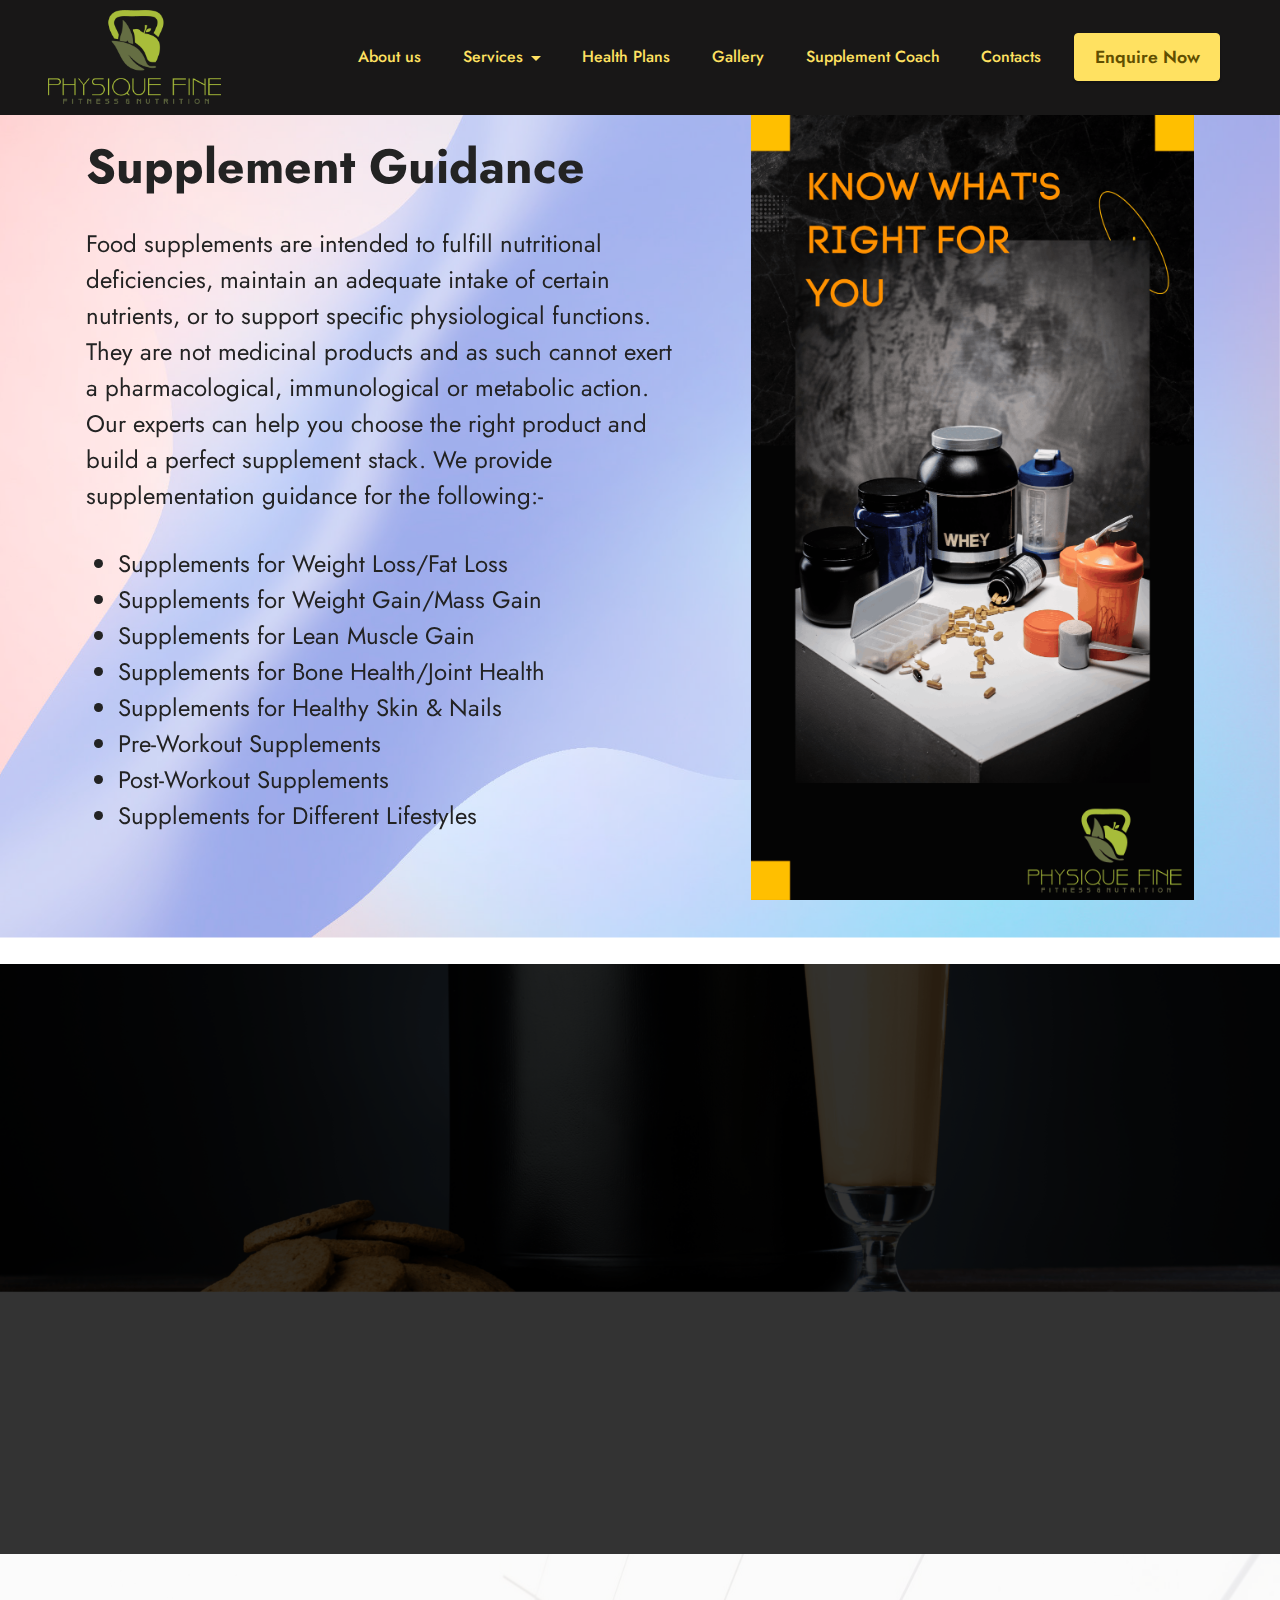
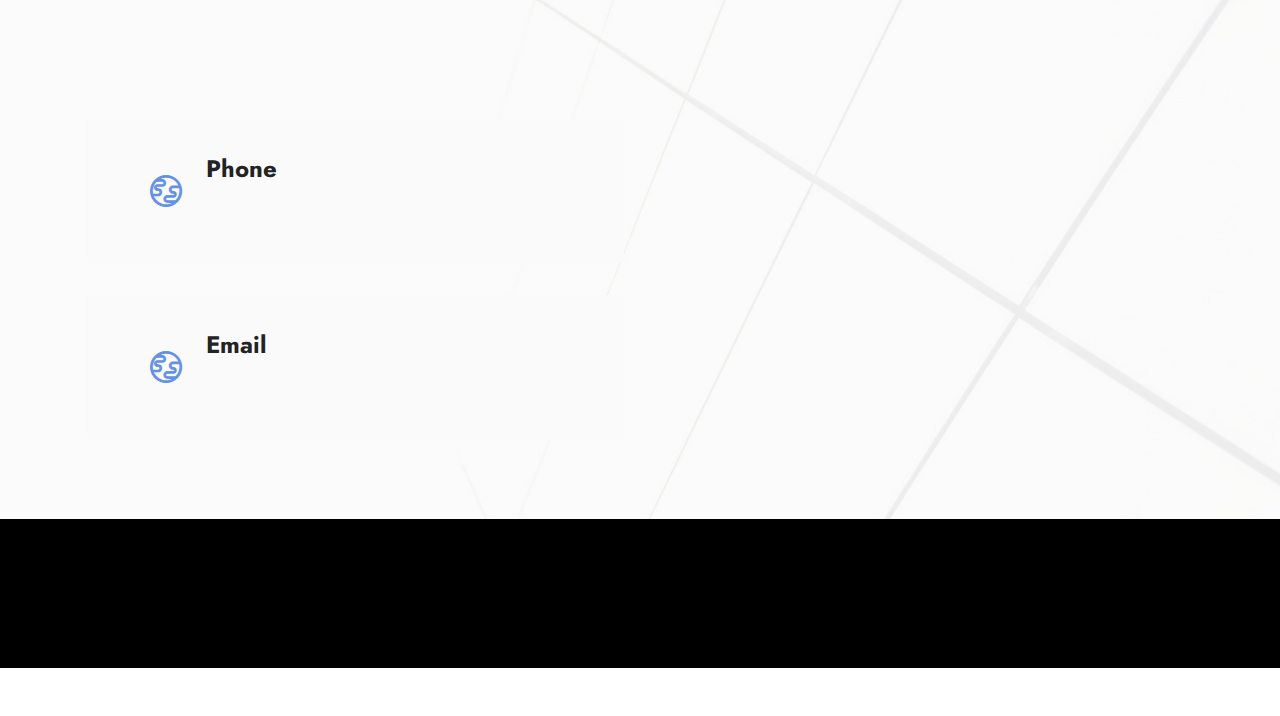
==== Supplement Guidance.html @ 7cc7b4c0 "Add files via upload" ====
<!DOCTYPE html>
<html  >
<head>
  <!-- Site made with Mobirise Website Builder v5.5.5, https://mobirise.com -->
  <meta charset="UTF-8">
  <meta http-equiv="X-UA-Compatible" content="IE=edge">
  <meta name="generator" content="Mobirise v5.5.5, mobirise.com">
  <meta name="viewport" content="width=device-width, initial-scale=1, minimum-scale=1">
  <link rel="shortcut icon" href="assets/images/physique-fine-logo-256x140.png" type="image/x-icon">
  <meta name="description" content="Welcome to Physiquefine. Your personal health, nutrition, and fitness expert.">
  
  
  <title>Supplement Guidance</title>
  <link rel="stylesheet" href="assets/web/assets/mobirise-icons2/mobirise2.css">
  <link rel="stylesheet" href="assets/bootstrap/css/bootstrap.min.css">
  <link rel="stylesheet" href="assets/bootstrap/css/bootstrap-grid.min.css">
  <link rel="stylesheet" href="assets/bootstrap/css/bootstrap-reboot.min.css">
  <link rel="stylesheet" href="assets/parallax/jarallax.css">
  <link rel="stylesheet" href="assets/animatecss/animate.css">
  <link rel="stylesheet" href="assets/dropdown/css/style.css">
  <link rel="stylesheet" href="assets/socicon/css/styles.css">
  <link rel="stylesheet" href="assets/theme/css/style.css">
  <link rel="preload" href="https://fonts.googleapis.com/css?family=Jost:100,200,300,400,500,600,700,800,900,100i,200i,300i,400i,500i,600i,700i,800i,900i&display=swap" as="style" onload="this.onload=null;this.rel='stylesheet'">
  <noscript><link rel="stylesheet" href="https://fonts.googleapis.com/css?family=Jost:100,200,300,400,500,600,700,800,900,100i,200i,300i,400i,500i,600i,700i,800i,900i&display=swap"></noscript>
  <link rel="preload" as="style" href="assets/mobirise/css/mbr-additional.css"><link rel="stylesheet" href="assets/mobirise/css/mbr-additional.css" type="text/css">
  
  
  
  
</head>
<body>
  
  <section data-bs-version="5.1" class="content4 cid-sQGwG96iiS mbr-parallax-background" id="content4-e">
    
    <div class="mbr-overlay" style="opacity: 1; background-color: rgb(255, 255, 255);">
    </div>
    <div class="container">
        <div class="row justify-content-center">
            <div class="title col-md-12 col-lg-10">
                
                <h4 class="mbr-section-subtitle align-center mbr-fonts-style mb-4 display-5"></h4>
                
            </div>
        </div>
    </div>
</section>

<section data-bs-version="5.1" class="features11 cid-sQGxGdH0i9 mbr-parallax-background" id="features12-o">

    
    <div class="mbr-overlay" style="opacity: 0.5; background-color: rgb(255, 255, 255);">
    </div>
    <div class="container">
        <div class="row align-items-center">
            <div class="col-12 col-lg">
                <div class="card-wrapper">
                    <div class="card-box">
                        <h4 class="card-title mbr-fonts-style mb-4 display-2">
                            <strong>Supplement Guidance</strong></h4>
                        <p class="mbr-text mbr-fonts-style mb-4 display-5">
                            Food supplements are intended to fulfill nutritional deficiencies, maintain an adequate intake of certain nutrients, or to support specific physiological functions. They are not medicinal products and as such cannot exert a pharmacological, immunological or metabolic action. Our experts can help you choose the right product and build a perfect supplement stack. We provide supplementation guidance for the following:-</p>
                        <div class="mbr-text mbr-fonts-style counter-container display-5">
                            <ul>
                                <li>Supplements for Weight Loss/Fat Loss</li>
                                <li>Supplements for Weight Gain/Mass Gain</li><li>Supplements for Lean Muscle Gain</li><li>Supplements for Bone Health/Joint Health</li><li>Supplements for Healthy Skin &amp; Nails</li><li>Pre-Workout Supplements</li><li>Post-Workout Supplements</li><li>Supplements for Different Lifestyles</li>
                            </ul>
                        </div>
                        
                    </div>
                </div>
            </div>
            <div class="col-12 col-lg-5 md-pb">
                <div class="image-wrapper">
                    <img src="assets/images/supplement-guidance-1076x1913.png" alt="Mobirise">
                </div>
            </div>
        </div>
    </div>
</section>

<section data-bs-version="5.1" class="info3 cid-sQGxRAfck8 mbr-parallax-background" id="info3-p">

    

    <div class="mbr-overlay" style="opacity: 0.8; background-color: rgb(0, 0, 0);">
    </div>

    <div class="container-fluid">
        <div class="row justify-content-center">
            <div class="card col-12 col-lg-10">
                <div class="card-wrapper">
                    <div class="card-box align-center">
                        
                        <p class="mbr-text mbr-fonts-style mb-4 display-5"><br>From a variety of vitamins and minerals to blends of nutrients and herbs, there are uncountable supplement products on the market that claim to provide specific health benefits.
<br>
<br>However, due to limited regulation, it is not always clear which supplements are of high quality, or which are duplicate or adulterated that would waste your money or even potentially dangerous. Hence, it is highly recommended that you consult an expert and seek professional guidance before buying any supplement.<br>
<br>At Physiquefine, our professional coach will assist you with everything you need to know about what supplements are and how to choose a safe and high quality product.</p>
                        <div class="mbr-section-btn mt-3"><a class="btn btn-warning display-4" href="https://wa.me/9910799416" target=”_blank”>Consult An Expert</a></div>
                    </div>
                </div>
            </div>
        </div>
    </div>
</section>

<section data-bs-version="5.1" class="menu menu3 cid-sQGwG9WOGm" once="menu" id="menu3-f">
    
    <nav class="navbar navbar-dropdown navbar-fixed-top navbar-expand-lg">
        <div class="container-fluid">
            <div class="navbar-brand">
                <span class="navbar-logo">
                    
                        <a href="index.html#top"><img src="assets/images/physique-fine-logo-256x140.png" alt="Physique fine | Fitness" style="height: 5.9rem;"></a>
                    
                </span>
                
            </div>
            <button class="navbar-toggler" type="button" data-toggle="collapse" data-bs-toggle="collapse" data-target="#navbarSupportedContent" data-bs-target="#navbarSupportedContent" aria-controls="navbarNavAltMarkup" aria-expanded="false" aria-label="Toggle navigation">
                <div class="hamburger">
                    <span></span>
                    <span></span>
                    <span></span>
                    <span></span>
                </div>
            </button>
            <div class="collapse navbar-collapse" id="navbarSupportedContent">
                <ul class="navbar-nav nav-dropdown" data-app-modern-menu="true"><li class="nav-item"><a class="nav-link link text-warning text-primary display-7" href="index.html#features7-12">
                            About us</a></li>
                    <li class="nav-item dropdown"><a class="nav-link link text-warning dropdown-toggle display-7" href="#" data-toggle="dropdown-submenu" data-bs-toggle="dropdown" aria-expanded="false">
                            Services</a><div class="dropdown-menu"><a class="text-warning dropdown-item text-primary display-7" href="index.html#image2-r">Weight Management</a><a class="text-warning dropdown-item text-primary display-7" href="index.html#image1-s" aria-expanded="false">Muscle Gaining</a><a class="text-warning dropdown-item text-primary display-7" href="index.html#image2-t" aria-expanded="false">Personal Training</a></div></li><li class="nav-item"><a class="nav-link link text-warning text-primary display-7" href="index.html#features11-10">Health Plans</a></li><li class="nav-item"><a class="nav-link link text-warning text-primary display-7" href="index.html#gallery6-1h">Gallery</a></li><li class="nav-item"><a class="nav-link link text-warning text-primary display-7" href="Supplement Guidance.html#top" aria-expanded="false" target="_blank">
                            Supplement Coach</a></li>
                    <li class="nav-item"><a class="nav-link link text-warning text-primary display-7" href="index.html#contacts3-4">Contacts</a>
                    </li></ul>
                
                <div class="navbar-buttons mbr-section-btn"><a class="btn btn-warning display-4" href="index.html#form6-q" target="_blank">
                        Enquire Now</a></div>
            </div>
        </div>
    </nav>
</section>

<section data-bs-version="5.1" class="contacts3 map1 cid-sQGwGeulza" id="contacts3-m">

    
    <div class="mbr-overlay" style="opacity: 0.8; background-color: rgb(250, 250, 250);"></div>
    <div class="container">
        <div class="mbr-section-head">
            <h3 class="mbr-section-title mbr-fonts-style align-center mb-0 display-2">
                <strong>Contact Us</strong></h3>
            
        </div>
        <div class="row justify-content-center mt-4">
            <div class="card col-12 col-md-6">
                <div class="card-wrapper">
                    <div class="image-wrapper">
                        <span class="mbr-iconfont mobi-mbri-globe mobi-mbri"></span>
                    </div>
                    <div class="text-wrapper">
                        <h6 class="card-title mbr-fonts-style mb-1 display-5">
                            <strong>Phone</strong>
                        </h6>
                        <p class="mbr-text mbr-fonts-style display-7">+91&nbsp;9911465166</p>
                    </div>
                </div>
                <div class="card-wrapper">
                    <div class="image-wrapper">
                        <span class="mbr-iconfont mobi-mbri-globe mobi-mbri"></span>
                    </div>
                    <div class="text-wrapper">
                        <h6 class="card-title mbr-fonts-style mb-1 display-5">
                            <strong>Email</strong>
                        </h6>
                        <p class="mbr-text mbr-fonts-style display-7">physiquefine1@gmail.com</p>
                    </div>
                </div>
            </div>
            <div class="map-wrapper col-12 col-md-6">
                <div class="google-map"><iframe frameborder="0" style="border:0" src="https://www.google.com/maps/embed?pb=!1m18!1m12!1m3!1d3509.7653980012365!2d76.96633771418098!3d28.396152982511627!2m3!1f0!2f0!3f0!3m2!1i1024!2i768!4f13.1!3m3!1m2!1s0x390d3d559c1feaa1%3A0x4ee186bedd0ddeb6!2sVatika%20India%20Next!5e0!3m2!1sen!2sin!4v1638292955196!5m2!1sen!2sin" allowfullscreen=""></iframe></div>
            </div>
        </div>
    </div>
</section>

<section data-bs-version="5.1" class="footer3 cid-sQGwGfzpAh mbr-reveal" once="footers" id="footer3-n">

    

    

    <div class="container">
        <div class="media-container-row align-center mbr-white">
            <div class="row row-links">
                <ul class="foot-menu">
                    
                    
                    
                    
                    
                <li class="foot-menu-item mbr-fonts-style display-7">
                        <a class="text-white text-primary" href="index.html#features7-12" target="_blank">About us</a>
                    </li><li class="foot-menu-item mbr-fonts-style display-7">
                        <a class="text-white text-primary" href="index.html#top" target="_blank">Services</a>
                    </li><li class="foot-menu-item mbr-fonts-style display-7">
                        <a class="text-white text-primary" href="index.html#contacts3-4" target="_blank">Contact Us</a>
                    </li></ul>
            </div>
            <div class="row social-row">
                <div class="social-list align-right pb-2">
                    
                    
                    
                    
                    
                    
                <div class="soc-item">
                        <a href="https://facebook.com/physiquefine" target="_blank">
                            <span class="mbr-iconfont mbr-iconfont-social socicon-facebook socicon"></span>
                        </a>
                    </div><div class="soc-item">
                        <a href="https://instagram.com/physiquefine" target="_blank">
                            <span class="mbr-iconfont mbr-iconfont-social socicon-instagram socicon"></span>
                        </a>
                    </div><div class="soc-item">
                        <a href="https://twitter.com/physiquefine" target="_blank">
                            <span class="mbr-iconfont mbr-iconfont-social socicon-twitter socicon"></span>
                        </a>
                    </div></div>
            </div>
            <div class="row row-copirayt">
                <p class="mbr-text mb-0 mbr-fonts-style mbr-white align-center display-7">© Copyright 2021 Physiquefine&nbsp; |&nbsp; All Rights Reserved.
                </p>
            </div>
        </div>
    </div>
</section><section style="background-color: #fff; font-family: -apple-system, BlinkMacSystemFont, 'Segoe UI', 'Roboto', 'Helvetica Neue', Arial, sans-serif; color:#aaa; font-size:12px; padding: 0; align-items: center; display: flex;"><a href="https://mobirise.site/y" style="flex: 1 1; height: 3rem; padding-left: 1rem;"></a><p style="flex: 0 0 auto; margin:0; padding-right:1rem;"><a href="https://mobirise.site" style="color:#aaa;">https://mobirise.com</a> html web maker</p></section><script src="assets/bootstrap/js/bootstrap.bundle.min.js"></script>  <script src="assets/parallax/jarallax.js"></script>  <script src="assets/smoothscroll/smooth-scroll.js"></script>  <script src="assets/ytplayer/index.js"></script>  <script src="assets/dropdown/js/navbar-dropdown.js"></script>  <script src="assets/theme/js/script.js"></script>  
  
  
 <div id="scrollToTop" class="scrollToTop mbr-arrow-up"><a style="text-align: center;"><i class="mbr-arrow-up-icon mbr-arrow-up-icon-cm cm-icon cm-icon-smallarrow-up"></i></a></div>
    <input name="animation" type="hidden">
  </body>
</html>
---- assets/web/assets/mobirise-icons2/mobirise2.css ----
@font-face {
  font-family: 'Moririse2';
  font-display: swap;
  src:  url('mobirise2.eot?f2bix4');
  src:  url('mobirise2.eot?f2bix4#iefix') format('embedded-opentype'),
    url('mobirise2.ttf?f2bix4') format('truetype'),
    url('mobirise2.woff?f2bix4') format('woff'),
    url('mobirise2.svg?f2bix4#mobirise2') format('svg');
  font-weight: normal;
  font-style: normal;
}

[class^="mobi-"], [class*=" mobi-"] {
  /* use !important to prevent issues with browser extensions that change fonts */
  font-family: 'Moririse2' !important;
  speak: none;
  font-style: normal;
  font-weight: normal;
  font-variant: normal;
  text-transform: none;
  line-height: 1;

  /* Better Font Rendering =========== */
  -webkit-font-smoothing: antialiased;
  -moz-osx-font-smoothing: grayscale;
}

.mobi-mbri-add-submenu:before {
  content: "\e900";
}
.mobi-mbri-alert:before {
  content: "\e901";
}
.mobi-mbri-align-center:before {
  content: "\e902";
}
.mobi-mbri-align-justify:before {
  content: "\e903";
}
.mobi-mbri-align-left:before {
  content: "\e904";
}
.mobi-mbri-align-right:before {
  content: "\e905";
}
.mobi-mbri-android:before {
  content: "\e906";
}
.mobi-mbri-apple:before {
  content: "\e907";
}
.mobi-mbri-arrow-down:before {
  content: "\e908";
}
.mobi-mbri-arrow-next:before {
  content: "\e909";
}
.mobi-mbri-arrow-prev:before {
  content: "\e90a";
}
.mobi-mbri-arrow-up:before {
  content: "\e90b";
}
.mobi-mbri-bold:before {
  content: "\e90c";
}
.mobi-mbri-bookmark:before {
  content: "\e90d";
}
.mobi-mbri-bootstrap:before {
  content: "\e90e";
}
.mobi-mbri-briefcase:before {
  content: "\e90f";
}
.mobi-mbri-browse:before {
  content: "\e910";
}
.mobi-mbri-bulleted-list:before {
  content: "\e911";
}
.mobi-mbri-calendar:before {
  content: "\e912";
}
.mobi-mbri-camera:before {
  content: "\e913";
}
.mobi-mbri-cart-add:before {
  content: "\e914";
}
.mobi-mbri-cart-full:before {
  content: "\e915";
}
.mobi-mbri-cash:before {
  content: "\e916";
}
.mobi-mbri-change-style:before {
  content: "\e917";
}
.mobi-mbri-chat:before {
  content: "\e918";
}
.mobi-mbri-clock:before {
  content: "\e919";
}
.mobi-mbri-close:before {
  content: "\e91a";
}
.mobi-mbri-cloud:before {
  content: "\e91b";
}
.mobi-mbri-code:before {
  content: "\e91c";
}
.mobi-mbri-contact-form:before {
  content: "\e91d";
}
.mobi-mbri-credit-card:before {
  content: "\e91e";
}
.mobi-mbri-cursor-click:before {
  content: "\e91f";
}
.mobi-mbri-cust-feedback:before {
  content: "\e920";
}
.mobi-mbri-database:before {
  content: "\e921";
}
.mobi-mbri-delivery:before {
  content: "\e922";
}
.mobi-mbri-desktop:before {
  content: "\e923";
}
.mobi-mbri-devices:before {
  content: "\e924";
}
.mobi-mbri-down:before {
  content: "\e925";
}
.mobi-mbri-download-2:before {
  content: "\e926";
}
.mobi-mbri-download:before {
  content: "\e927";
}
.mobi-mbri-drag-n-drop-2:before {
  content: "\e928";
}
.mobi-mbri-drag-n-drop:before {
  content: "\e929";
}
.mobi-mbri-edit-2:before {
  content: "\e92a";
}
.mobi-mbri-edit:before {
  content: "\e92b";
}
.mobi-mbri-error:before {
  content: "\e92c";
}
.mobi-mbri-extension:before {
  content: "\e92d";
}
.mobi-mbri-features:before {
  content: "\e92e";
}
.mobi-mbri-file:before {
  content: "\e92f";
}
.mobi-mbri-flag:before {
  content: "\e930";
}
.mobi-mbri-folder:before {
  content: "\e931";
}
.mobi-mbri-gift:before {
  content: "\e932";
}
.mobi-mbri-github:before {
  content: "\e933";
}
.mobi-mbri-globe-2:before {
  content: "\e934";
}
.mobi-mbri-globe:before {
  content: "\e935";
}
.mobi-mbri-growing-chart:before {
  content: "\e936";
}
.mobi-mbri-hearth:before {
  content: "\e937";
}
.mobi-mbri-help:before {
  content: "\e938";
}
.mobi-mbri-home:before {
  content: "\e939";
}
.mobi-mbri-hot-cup:before {
  content: "\e93a";
}
.mobi-mbri-idea:before {
  content: "\e93b";
}
.mobi-mbri-image-gallery:before {
  content: "\e93c";
}
.mobi-mbri-image-slider:before {
  content: "\e93d";
}
.mobi-mbri-info:before {
  content: "\e93e";
}
.mobi-mbri-italic:before {
  content: "\e93f";
}
.mobi-mbri-key:before {
  content: "\e940";
}
.mobi-mbri-laptop:before {
  content: "\e941";
}
.mobi-mbri-layers:before {
  content: "\e942";
}
.mobi-mbri-left-right:before {
  content: "\e943";
}
.mobi-mbri-left:before {
  content: "\e944";
}
.mobi-mbri-letter:before {
  content: "\e945";
}
.mobi-mbri-like:before {
  content: "\e946";
}
.mobi-mbri-link:before {
  content: "\e947";
}
.mobi-mbri-lock:before {
  content: "\e948";
}
.mobi-mbri-login:before {
  content: "\e949";
}
.mobi-mbri-logout:before {
  content: "\e94a";
}
.mobi-mbri-magic-stick:before {
  content: "\e94b";
}
.mobi-mbri-map-pin:before {
  content: "\e94c";
}
.mobi-mbri-menu:before {
  content: "\e94d";
}
.mobi-mbri-mobile-2:before {
  content: "\e94e";
}
.mobi-mbri-mobile-horizontal:before {
  content: "\e94f";
}
.mobi-mbri-mobile:before {
  content: "\e950";
}
.mobi-mbri-mobirise:before {
  content: "\e951";
}
.mobi-mbri-more-horizontal:before {
  content: "\e952";
}
.mobi-mbri-more-vertical:before {
  content: "\e953";
}
.mobi-mbri-music:before {
  content: "\e954";
}
.mobi-mbri-new-file:before {
  content: "\e955";
}
.mobi-mbri-numbered-list:before {
  content: "\e956";
}
.mobi-mbri-opened-folder:before {
  content: "\e957";
}
.mobi-mbri-pages:before {
  content: "\e958";
}
.mobi-mbri-paper-plane:before {
  content: "\e959";
}
.mobi-mbri-paperclip:before {
  content: "\e95a";
}
.mobi-mbri-phone:before {
  content: "\e95b";
}
.mobi-mbri-photo:before {
  content: "\e95c";
}
.mobi-mbri-photos:before {
  content: "\e95d";
}
.mobi-mbri-pin:before {
  content: "\e95e";
}
.mobi-mbri-play:before {
  content: "\e95f";
}
.mobi-mbri-plus:before {
  content: "\e960";
}
.mobi-mbri-preview:before {
  content: "\e961";
}
.mobi-mbri-print:before {
  content: "\e962";
}
.mobi-mbri-protect:before {
  content: "\e963";
}
.mobi-mbri-question:before {
  content: "\e964";
}
.mobi-mbri-quote-left:before {
  content: "\e965";
}
.mobi-mbri-quote-right:before {
  content: "\e966";
}
.mobi-mbri-redo:before {
  content: "\e967";
}
.mobi-mbri-refresh:before {
  content: "\e968";
}
.mobi-mbri-responsive-2:before {
  content: "\e969";
}
.mobi-mbri-responsive:before {
  content: "\e96a";
}
.mobi-mbri-right:before {
  content: "\e96b";
}
.mobi-mbri-rocket:before {
  content: "\e96c";
}
.mobi-mbri-sad-face:before {
  content: "\e96d";
}
.mobi-mbri-sale:before {
  content: "\e96e";
}
.mobi-mbri-save:before {
  content: "\e96f";
}
.mobi-mbri-search:before {
  content: "\e970";
}
.mobi-mbri-setting-2:before {
  content: "\e971";
}
.mobi-mbri-setting-3:before {
  content: "\e972";
}
.mobi-mbri-setting:before {
  content: "\e973";
}
.mobi-mbri-share:before {
  content: "\e974";
}
.mobi-mbri-shopping-bag:before {
  content: "\e975";
}
.mobi-mbri-shopping-basket:before {
  content: "\e976";
}
.mobi-mbri-shopping-cart:before {
  content: "\e977";
}
.mobi-mbri-sites:before {
  content: "\e978";
}
.mobi-mbri-smile-face:before {
  content: "\e979";
}
.mobi-mbri-speed:before {
  content: "\e97a";
}
.mobi-mbri-star:before {
  content: "\e97b";
}
.mobi-mbri-success:before {
  content: "\e97c";
}
.mobi-mbri-sun:before {
  content: "\e97d";
}
.mobi-mbri-sun2:before {
  content: "\e97e";
}
.mobi-mbri-tablet-vertical:before {
  content: "\e97f";
}
.mobi-mbri-tablet:before {
  content: "\e980";
}
.mobi-mbri-target:before {
  content: "\e981";
}
.mobi-mbri-timer:before {
  content: "\e982";
}
.mobi-mbri-to-ftp:before {
  content: "\e983";
}
.mobi-mbri-to-local-drive:before {
  content: "\e984";
}
.mobi-mbri-touch-swipe:before {
  content: "\e985";
}
.mobi-mbri-touch:before {
  content: "\e986";
}
.mobi-mbri-trash:before {
  content: "\e987";
}
.mobi-mbri-underline:before {
  content: "\e988";
}
.mobi-mbri-undo:before {
  content: "\e989";
}
.mobi-mbri-unlink:before {
  content: "\e98a";
}
.mobi-mbri-unlock:before {
  content: "\e98b";
}
.mobi-mbri-up-down:before {
  content: "\e98c";
}
.mobi-mbri-up:before {
  content: "\e98d";
}
.mobi-mbri-update:before {
  content: "\e98e";
}
.mobi-mbri-upload-2:before {
  content: "\e98f";
}
.mobi-mbri-upload:before {
  content: "\e990";
}
.mobi-mbri-user-2:before {
  content: "\e991";
}
.mobi-mbri-user:before {
  content: "\e992";
}
.mobi-mbri-users:before {
  content: "\e993";
}
.mobi-mbri-video-play:before {
  content: "\e994";
}
.mobi-mbri-video:before {
  content: "\e995";
}
.mobi-mbri-watch:before {
  content: "\e996";
}
.mobi-mbri-website-theme-2:before {
  content: "\e997";
}
.mobi-mbri-website-theme:before {
  content: "\e998";
}
.mobi-mbri-wifi:before {
  content: "\e999";
}
.mobi-mbri-windows:before {
  content: "\e99a";
}
.mobi-mbri-zoom-in:before {
  content: "\e99b";
}
.mobi-mbri-zoom-out:before {
  content: "\e99c";
}
---- assets/parallax/jarallax.css ----
.jarallax {
    position: relative;
    z-index: 0;
}
.jarallax > .jarallax-img {
    position: absolute;
    object-fit: cover;
    /* support for plugin https://github.com/bfred-it/object-fit-images */
    font-family: 'object-fit: cover;';
    top: 0;
    left: 0;
    width: 100%;
    height: 100%;
    z-index: -1;
}
---- assets/dropdown/css/style.css ----
.navbar-dropdown {
  left: 0;
  padding: 0;
  position: absolute;
  right: 0;
  top: 0;
  transition: all 0.45s ease;
  z-index: 1030;
  background: #282828; }
  .navbar-dropdown .navbar-logo {
    margin-right: 0.8rem;
    transition: margin 0.3s ease-in-out;
    vertical-align: middle; }
    .navbar-dropdown .navbar-logo img {
      height: 3.125rem;
      transition: all 0.3s ease-in-out; }
    .navbar-dropdown .navbar-logo.mbr-iconfont {
      font-size: 3.125rem;
      line-height: 3.125rem; }
  .navbar-dropdown .navbar-caption {
    font-weight: 700;
    white-space: normal;
    vertical-align: -4px;
    line-height: 3.125rem !important; }
    .navbar-dropdown .navbar-caption, .navbar-dropdown .navbar-caption:hover {
      color: inherit;
      text-decoration: none; }
  .navbar-dropdown .mbr-iconfont + .navbar-caption {
    vertical-align: -1px; }
  .navbar-dropdown.navbar-fixed-top {
    position: fixed; }
  .navbar-dropdown .navbar-brand span {
    vertical-align: -4px; }
  .navbar-dropdown.bg-color.transparent {
    background: none; }
  .navbar-dropdown.navbar-short .navbar-brand {
    padding: 0.625rem 0; }
    .navbar-dropdown.navbar-short .navbar-brand span {
      vertical-align: -1px; }
  .navbar-dropdown.navbar-short .navbar-caption {
    line-height: 2.375rem !important;
    vertical-align: -2px; }
  .navbar-dropdown.navbar-short .navbar-logo {
    margin-right: 0.5rem; }
    .navbar-dropdown.navbar-short .navbar-logo img {
      height: 2.375rem; }
    .navbar-dropdown.navbar-short .navbar-logo.mbr-iconfont {
      font-size: 2.375rem;
      line-height: 2.375rem; }
  .navbar-dropdown.navbar-short .mbr-table-cell {
    height: 3.625rem; }
  .navbar-dropdown .navbar-close {
    left: 0.6875rem;
    position: fixed;
    top: 0.75rem;
    z-index: 1000; }
  .navbar-dropdown .hamburger-icon {
    content: "";
    display: inline-block;
    vertical-align: middle;
    width: 16px;
    -webkit-box-shadow: 0 -6px 0 1px #282828,0 0 0 1px #282828,0 6px 0 1px #282828;
    -moz-box-shadow: 0 -6px 0 1px #282828,0 0 0 1px #282828,0 6px 0 1px #282828;
    box-shadow: 0 -6px 0 1px #282828,0 0 0 1px #282828,0 6px 0 1px #282828; }

.dropdown-menu .dropdown-toggle[data-toggle="dropdown-submenu"]::after {
  border-bottom: 0.35em solid transparent;
  border-left: 0.35em solid;
  border-right: 0;
  border-top: 0.35em solid transparent;
  margin-left: 0.3rem; }

.dropdown-menu .dropdown-item:focus {
  outline: 0; }

.nav-dropdown {
  font-size: 0.75rem;
  font-weight: 500;
  height: auto !important; }
  .nav-dropdown .nav-btn {
    padding-left: 1rem; }
  .nav-dropdown .link {
    margin: .667em 1.667em;
    font-weight: 500;
    padding: 0;
    transition: color .2s ease-in-out; }
    .nav-dropdown .link.dropdown-toggle {
      margin-right: 2.583em; }
      .nav-dropdown .link.dropdown-toggle::after {
        margin-left: .25rem;
        border-top: 0.35em solid;
        border-right: 0.35em solid transparent;
        border-left: 0.35em solid transparent;
        border-bottom: 0; }
      .nav-dropdown .link.dropdown-toggle[aria-expanded="true"] {
        margin: 0;
        padding: 0.667em 3.263em  0.667em 1.667em; }
  .nav-dropdown .link::after,
  .nav-dropdown .dropdown-item::after {
    color: inherit; }
  .nav-dropdown .btn {
    font-size: 0.75rem;
    font-weight: 700;
    letter-spacing: 0;
    margin-bottom: 0;
    padding-left: 1.25rem;
    padding-right: 1.25rem; }
  .nav-dropdown .dropdown-menu {
    border-radius: 0;
    border: 0;
    left: 0;
    margin: 0;
    padding-bottom: 1.25rem;
    padding-top: 1.25rem;
    position: relative; }
  .nav-dropdown .dropdown-submenu {
    margin-left: 0.125rem;
    top: 0; }
  .nav-dropdown .dropdown-item {
    font-weight: 500;
    line-height: 2;
    padding: 0.3846em 4.615em 0.3846em 1.5385em;
    position: relative;
    transition: color .2s ease-in-out, background-color .2s ease-in-out; }
    .nav-dropdown .dropdown-item::after {
      margin-top: -0.3077em;
      position: absolute;
      right: 1.1538em;
      top: 50%; }
    .nav-dropdown .dropdown-item:focus, .nav-dropdown .dropdown-item:hover {
      background: none; }

@media (max-width: 767px) {
  .nav-dropdown.navbar-toggleable-sm {
    bottom: 0;
    display: none;
    left: 0;
    overflow-x: hidden;
    position: fixed;
    top: 0;
    transform: translateX(-100%);
    -ms-transform: translateX(-100%);
    -webkit-transform: translateX(-100%);
    width: 18.75rem;
    z-index: 999; } }
.nav-dropdown.navbar-toggleable-xl {
  bottom: 0;
  display: none;
  left: 0;
  overflow-x: hidden;
  position: fixed;
  top: 0;
  transform: translateX(-100%);
  -ms-transform: translateX(-100%);
  -webkit-transform: translateX(-100%);
  width: 18.75rem;
  z-index: 999; }

.nav-dropdown-sm {
  display: block !important;
  overflow-x: hidden;
  overflow: auto;
  padding-top: 3.875rem; }
  .nav-dropdown-sm::after {
    content: "";
    display: block;
    height: 3rem;
    width: 100%; }
  .nav-dropdown-sm.collapse.in ~ .navbar-close {
    display: block !important; }
  .nav-dropdown-sm.collapsing, .nav-dropdown-sm.collapse.in {
    transform: translateX(0);
    -ms-transform: translateX(0);
    -webkit-transform: translateX(0);
    transition: all 0.25s ease-out;
    -webkit-transition: all 0.25s ease-out;
    background: #282828; }
  .nav-dropdown-sm.collapsing[aria-expanded="false"] {
    transform: translateX(-100%);
    -ms-transform: translateX(-100%);
    -webkit-transform: translateX(-100%); }
  .nav-dropdown-sm .nav-item {
    display: block;
    margin-left: 0 !important;
    padding-left: 0; }
  .nav-dropdown-sm .link,
  .nav-dropdown-sm .dropdown-item {
    border-top: 1px dotted rgba(255, 255, 255, 0.1);
    font-size: 0.8125rem;
    line-height: 1.6;
    margin: 0 !important;
    padding: 0.875rem 2.4rem 0.875rem 1.5625rem !important;
    position: relative;
    white-space: normal; }
    .nav-dropdown-sm .link:focus, .nav-dropdown-sm .link:hover,
    .nav-dropdown-sm .dropdown-item:focus,
    .nav-dropdown-sm .dropdown-item:hover {
      background: rgba(0, 0, 0, 0.2) !important;
      color: #c0a375; }
  .nav-dropdown-sm .nav-btn {
    position: relative;
    padding: 1.5625rem 1.5625rem 0 1.5625rem; }
    .nav-dropdown-sm .nav-btn::before {
      border-top: 1px dotted rgba(255, 255, 255, 0.1);
      content: "";
      left: 0;
      position: absolute;
      top: 0;
      width: 100%; }
    .nav-dropdown-sm .nav-btn + .nav-btn {
      padding-top: 0.625rem; }
      .nav-dropdown-sm .nav-btn + .nav-btn::before {
        display: none; }
  .nav-dropdown-sm .btn {
    padding: 0.625rem 0; }
  .nav-dropdown-sm .dropdown-toggle[data-toggle="dropdown-submenu"]::after {
    margin-left: .25rem;
    border-top: 0.35em solid;
    border-right: 0.35em solid transparent;
    border-left: 0.35em solid transparent;
    border-bottom: 0; }
  .nav-dropdown-sm .dropdown-toggle[data-toggle="dropdown-submenu"][aria-expanded="true"]::after {
    border-top: 0;
    border-right: 0.35em solid transparent;
    border-left: 0.35em solid transparent;
    border-bottom: 0.35em solid; }
  .nav-dropdown-sm .dropdown-menu {
    margin: 0;
    padding: 0;
    position: relative;
    top: 0;
    left: 0;
    width: 100%;
    border: 0;
    float: none;
    border-radius: 0;
    background: none; }
  .nav-dropdown-sm .dropdown-submenu {
    left: 100%;
    margin-left: 0.125rem;
    margin-top: -1.25rem;
    top: 0; }

.navbar-toggleable-sm .nav-dropdown .dropdown-menu {
  position: absolute; }

.navbar-toggleable-sm .nav-dropdown .dropdown-submenu {
  left: 100%;
  margin-left: 0.125rem;
  margin-top: -1.25rem;
  top: 0; }

.navbar-toggleable-sm.opened .nav-dropdown .dropdown-menu {
  position: relative; }

.navbar-toggleable-sm.opened .nav-dropdown .dropdown-submenu {
  left: 0;
  margin-left: 00rem;
  margin-top: 0rem;
  top: 0; }

.is-builder .nav-dropdown.collapsing {
  transition: none !important; }
---- assets/socicon/css/styles.css ----
@charset "UTF-8";

@font-face {
  font-family: 'Socicon';
  src:  url('../fonts/socicon.eot');
  src:  url('../fonts/socicon.eot?#iefix') format('embedded-opentype'),
    url('../fonts/socicon.woff2') format('woff2'),
    url('../fonts/socicon.ttf') format('truetype'),
    url('../fonts/socicon.woff') format('woff'),
    url('../fonts/socicon.svg#socicon') format('svg');
  font-weight: normal;
  font-style: normal;
  font-display: swap;
}

[data-icon]:before {
  font-family: "socicon" !important;
  content: attr(data-icon);
  font-style: normal !important;
  font-weight: normal !important;
  font-variant: normal !important;
  text-transform: none !important;
  speak: none;
  line-height: 1;
  -webkit-font-smoothing: antialiased;
  -moz-osx-font-smoothing: grayscale;
}

[class^="socicon-"], [class*=" socicon-"] {
  /* use !important to prevent issues with browser extensions that change fonts */
  font-family: 'Socicon' !important;
  speak: none;
  font-style: normal;
  font-weight: normal;
  font-variant: normal;
  text-transform: none;
  line-height: 1;

  /* Better Font Rendering =========== */
  -webkit-font-smoothing: antialiased;
  -moz-osx-font-smoothing: grayscale;
}

.socicon-eitaa:before {
  content: "\e97c";
}
.socicon-soroush:before {
  content: "\e97d";
}
.socicon-bale:before {
  content: "\e97e";
}
.socicon-zazzle:before {
  content: "\e97b";
}
.socicon-society6:before {
  content: "\e97a";
}
.socicon-redbubble:before {
  content: "\e979";
}
.socicon-avvo:before {
  content: "\e978";
}
.socicon-stitcher:before {
  content: "\e977";
}
.socicon-googlehangouts:before {
  content: "\e974";
}
.socicon-dlive:before {
  content: "\e975";
}
.socicon-vsco:before {
  content: "\e976";
}
.socicon-flipboard:before {
  content: "\e973";
}
.socicon-ubuntu:before {
  content: "\e958";
}
.socicon-artstation:before {
  content: "\e959";
}
.socicon-invision:before {
  content: "\e95a";
}
.socicon-torial:before {
  content: "\e95b";
}
.socicon-collectorz:before {
  content: "\e95c";
}
.socicon-seenthis:before {
  content: "\e95d";
}
.socicon-googleplaymusic:before {
  content: "\e95e";
}
.socicon-debian:before {
  content: "\e95f";
}
.socicon-filmfreeway:before {
  content: "\e960";
}
.socicon-gnome:before {
  content: "\e961";
}
.socicon-itchio:before {
  content: "\e962";
}
.socicon-jamendo:before {
  content: "\e963";
}
.socicon-mix:before {
  content: "\e964";
}
.socicon-sharepoint:before {
  content: "\e965";
}
.socicon-tinder:before {
  content: "\e966";
}
.socicon-windguru:before {
  content: "\e967";
}
.socicon-cdbaby:before {
  content: "\e968";
}
.socicon-elementaryos:before {
  content: "\e969";
}
.socicon-stage32:before {
  content: "\e96a";
}
.socicon-tiktok:before {
  content: "\e96b";
}
.socicon-gitter:before {
  content: "\e96c";
}
.socicon-letterboxd:before {
  content: "\e96d";
}
.socicon-threema:before {
  content: "\e96e";
}
.socicon-splice:before {
  content: "\e96f";
}
.socicon-metapop:before {
  content: "\e970";
}
.socicon-naver:before {
  content: "\e971";
}
.socicon-remote:before {
  content: "\e972";
}
.socicon-internet:before {
  content: "\e957";
}
.socicon-moddb:before {
  content: "\e94b";
}
.socicon-indiedb:before {
  content: "\e94c";
}
.socicon-traxsource:before {
  content: "\e94d";
}
.socicon-gamefor:before {
  content: "\e94e";
}
.socicon-pixiv:before {
  content: "\e94f";
}
.socicon-myanimelist:before {
  content: "\e950";
}
.socicon-blackberry:before {
  content: "\e951";
}
.socicon-wickr:before {
  content: "\e952";
}
.socicon-spip:before {
  content: "\e953";
}
.socicon-napster:before {
  content: "\e954";
}
.socicon-beatport:before {
  content: "\e955";
}
.socicon-hackerone:before {
  content: "\e956";
}
.socicon-hackernews:before {
  content: "\e946";
}
.socicon-smashwords:before {
  content: "\e947";
}
.socicon-kobo:before {
  content: "\e948";
}
.socicon-bookbub:before {
  content: "\e949";
}
.socicon-mailru:before {
  content: "\e94a";
}
.socicon-gitlab:before {
  content: "\e945";
}
.socicon-instructables:before {
  content: "\e944";
}
.socicon-portfolio:before {
  content: "\e943";
}
.socicon-codered:before {
  content: "\e940";
}
.socicon-origin:before {
  content: "\e941";
}
.socicon-nextdoor:before {
  content: "\e942";
}
.socicon-udemy:before {
  content: "\e93f";
}
.socicon-livemaster:before {
  content: "\e93e";
}
.socicon-crunchbase:before {
  content: "\e93b";
}
.socicon-homefy:before {
  content: "\e93c";
}
.socicon-calendly:before {
  content: "\e93d";
}
.socicon-realtor:before {
  content: "\e90f";
}
.socicon-tidal:before {
  content: "\e910";
}
.socicon-qobuz:before {
  content: "\e911";
}
.socicon-natgeo:before {
  content: "\e912";
}
.socicon-mastodon:before {
  content: "\e913";
}
.socicon-unsplash:before {
  content: "\e914";
}
.socicon-homeadvisor:before {
  content: "\e915";
}
.socicon-angieslist:before {
  content: "\e916";
}
.socicon-codepen:before {
  content: "\e917";
}
.socicon-slack:before {
  content: "\e918";
}
.socicon-openaigym:before {
  content: "\e919";
}
.socicon-logmein:before {
  content: "\e91a";
}
.socicon-fiverr:before {
  content: "\e91b";
}
.socicon-gotomeeting:before {
  content: "\e91c";
}
.socicon-aliexpress:before {
  content: "\e91d";
}
.socicon-guru:before {
  content: "\e91e";
}
.socicon-appstore:before {
  content: "\e91f";
}
.socicon-homes:before {
  content: "\e920";
}
.socicon-zoom:before {
  content: "\e921";
}
.socicon-alibaba:before {
  content: "\e922";
}
.socicon-craigslist:before {
  content: "\e923";
}
.socicon-wix:before {
  content: "\e924";
}
.socicon-redfin:before {
  content: "\e925";
}
.socicon-googlecalendar:before {
  content: "\e926";
}
.socicon-shopify:before {
  content: "\e927";
}
.socicon-freelancer:before {
  content: "\e928";
}
.socicon-seedrs:before {
  content: "\e929";
}
.socicon-bing:before {
  content: "\e92a";
}
.socicon-doodle:before {
  content: "\e92b";
}
.socicon-bonanza:before {
  content: "\e92c";
}
.socicon-squarespace:before {
  content: "\e92d";
}
.socicon-toptal:before {
  content: "\e92e";
}
.socicon-gust:before {
  content: "\e92f";
}
.socicon-ask:before {
  content: "\e930";
}
.socicon-trulia:before {
  content: "\e931";
}
.socicon-loomly:before {
  content: "\e932";
}
.socicon-ghost:before {
  content: "\e933";
}
.socicon-upwork:before {
  content: "\e934";
}
.socicon-fundable:before {
  content: "\e935";
}
.socicon-booking:before {
  content: "\e936";
}
.socicon-googlemaps:before {
  content: "\e937";
}
.socicon-zillow:before {
  content: "\e938";
}
.socicon-niconico:before {
  content: "\e939";
}
.socicon-toneden:before {
  content: "\e93a";
}
.socicon-augment:before {
  content: "\e908";
}
.socicon-bitbucket:before {
  content: "\e909";
}
.socicon-fyuse:before {
  content: "\e90a";
}
.socicon-yt-gaming:before {
  content: "\e90b";
}
.socicon-sketchfab:before {
  content: "\e90c";
}
.socicon-mobcrush:before {
  content: "\e90d";
}
.socicon-microsoft:before {
  content: "\e90e";
}
.socicon-pandora:before {
  content: "\e907";
}
.socicon-messenger:before {
  content: "\e906";
}
.socicon-gamewisp:before {
  content: "\e905";
}
.socicon-bloglovin:before {
  content: "\e904";
}
.socicon-tunein:before {
  content: "\e903";
}
.socicon-gamejolt:before {
  content: "\e901";
}
.socicon-trello:before {
  content: "\e902";
}
.socicon-spreadshirt:before {
  content: "\e900";
}
.socicon-500px:before {
  content: "\e000";
}
.socicon-8tracks:before {
  content: "\e001";
}
.socicon-airbnb:before {
  content: "\e002";
}
.socicon-alliance:before {
  content: "\e003";
}
.socicon-amazon:before {
  content: "\e004";
}
.socicon-amplement:before {
  content: "\e005";
}
.socicon-android:before {
  content: "\e006";
}
.socicon-angellist:before {
  content: "\e007";
}
.socicon-apple:before {
  content: "\e008";
}
.socicon-appnet:before {
  content: "\e009";
}
.socicon-baidu:before {
  content: "\e00a";
}
.socicon-bandcamp:before {
  content: "\e00b";
}
.socicon-battlenet:before {
  content: "\e00c";
}
.socicon-mixer:before {
  content: "\e00d";
}
.socicon-bebee:before {
  content: "\e00e";
}
.socicon-bebo:before {
  content: "\e00f";
}
.socicon-behance:before {
  content: "\e010";
}
.socicon-blizzard:before {
  content: "\e011";
}
.socicon-blogger:before {
  content: "\e012";
}
.socicon-buffer:before {
  content: "\e013";
}
.socicon-chrome:before {
  content: "\e014";
}
.socicon-coderwall:before {
  content: "\e015";
}
.socicon-curse:before {
  content: "\e016";
}
.socicon-dailymotion:before {
  content: "\e017";
}
.socicon-deezer:before {
  content: "\e018";
}
.socicon-delicious:before {
  content: "\e019";
}
.socicon-deviantart:before {
  content: "\e01a";
}
.socicon-diablo:before {
  content: "\e01b";
}
.socicon-digg:before {
  content: "\e01c";
}
.socicon-discord:before {
  content: "\e01d";
}
.socicon-disqus:before {
  content: "\e01e";
}
.socicon-douban:before {
  content: "\e01f";
}
.socicon-draugiem:before {
  content: "\e020";
}
.socicon-dribbble:before {
  content: "\e021";
}
.socicon-drupal:before {
  content: "\e022";
}
.socicon-ebay:before {
  content: "\e023";
}
.socicon-ello:before {
  content: "\e024";
}
.socicon-endomodo:before {
  content: "\e025";
}
.socicon-envato:before {
  content: "\e026";
}
.socicon-etsy:before {
  content: "\e027";
}
.socicon-facebook:before {
  content: "\e028";
}
.socicon-feedburner:before {
  content: "\e029";
}
.socicon-filmweb:before {
  content: "\e02a";
}
.socicon-firefox:before {
  content: "\e02b";
}
.socicon-flattr:before {
  content: "\e02c";
}
.socicon-flickr:before {
  content: "\e02d";
}
.socicon-formulr:before {
  content: "\e02e";
}
.socicon-forrst:before {
  content: "\e02f";
}
.socicon-foursquare:before {
  content: "\e030";
}
.socicon-friendfeed:before {
  content: "\e031";
}
.socicon-github:before {
  content: "\e032";
}
.socicon-goodreads:before {
  content: "\e033";
}
.socicon-google:before {
  content: "\e034";
}
.socicon-googlescholar:before {
  content: "\e035";
}
.socicon-googlegroups:before {
  content: "\e036";
}
.socicon-googlephotos:before {
  content: "\e037";
}
.socicon-googleplus:before {
  content: "\e038";
}
.socicon-grooveshark:before {
  content: "\e039";
}
.socicon-hackerrank:before {
  content: "\e03a";
}
.socicon-hearthstone:before {
  content: "\e03b";
}
.socicon-hellocoton:before {
  content: "\e03c";
}
.socicon-heroes:before {
  content: "\e03d";
}
.socicon-smashcast:before {
  content: "\e03e";
}
.socicon-horde:before {
  content: "\e03f";
}
.socicon-houzz:before {
  content: "\e040";
}
.socicon-icq:before {
  content: "\e041";
}
.socicon-identica:before {
  content: "\e042";
}
.socicon-imdb:before {
  content: "\e043";
}
.socicon-instagram:before {
  content: "\e044";
}
.socicon-issuu:before {
  content: "\e045";
}
.socicon-istock:before {
  content: "\e046";
}
.socicon-itunes:before {
  content: "\e047";
}
.socicon-keybase:before {
  content: "\e048";
}
.socicon-lanyrd:before {
  content: "\e049";
}
.socicon-lastfm:before {
  content: "\e04a";
}
.socicon-line:before {
  content: "\e04b";
}
.socicon-linkedin:before {
  content: "\e04c";
}
.socicon-livejournal:before {
  content: "\e04d";
}
.socicon-lyft:before {
  content: "\e04e";
}
.socicon-macos:before {
  content: "\e04f";
}
.socicon-mail:before {
  content: "\e050";
}
.socicon-medium:before {
  content: "\e051";
}
.socicon-meetup:before {
  content: "\e052";
}
.socicon-mixcloud:before {
  content: "\e053";
}
.socicon-modelmayhem:before {
  content: "\e054";
}
.socicon-mumble:before {
  content: "\e055";
}
.socicon-myspace:before {
  content: "\e056";
}
.socicon-newsvine:before {
  content: "\e057";
}
.socicon-nintendo:before {
  content: "\e058";
}
.socicon-npm:before {
  content: "\e059";
}
.socicon-odnoklassniki:before {
  content: "\e05a";
}
.socicon-openid:before {
  content: "\e05b";
}
.socicon-opera:before {
  content: "\e05c";
}
.socicon-outlook:before {
  content: "\e05d";
}
.socicon-overwatch:before {
  content: "\e05e";
}
.socicon-patreon:before {
  content: "\e05f";
}
.socicon-paypal:before {
  content: "\e060";
}
.socicon-periscope:before {
  content: "\e061";
}
.socicon-persona:before {
  content: "\e062";
}
.socicon-pinterest:before {
  content: "\e063";
}
.socicon-play:before {
  content: "\e064";
}
.socicon-player:before {
  content: "\e065";
}
.socicon-playstation:before {
  content: "\e066";
}
.socicon-pocket:before {
  content: "\e067";
}
.socicon-qq:before {
  content: "\e068";
}
.socicon-quora:before {
  content: "\e069";
}
.socicon-raidcall:before {
  content: "\e06a";
}
.socicon-ravelry:before {
  content: "\e06b";
}
.socicon-reddit:before {
  content: "\e06c";
}
.socicon-renren:before {
  content: "\e06d";
}
.socicon-researchgate:before {
  content: "\e06e";
}
.socicon-residentadvisor:before {
  content: "\e06f";
}
.socicon-reverbnation:before {
  content: "\e070";
}
.socicon-rss:before {
  content: "\e071";
}
.socicon-sharethis:before {
  content: "\e072";
}
.socicon-skype:before {
  content: "\e073";
}
.socicon-slideshare:before {
  content: "\e074";
}
.socicon-smugmug:before {
  content: "\e075";
}
.socicon-snapchat:before {
  content: "\e076";
}
.socicon-songkick:before {
  content: "\e077";
}
.socicon-soundcloud:before {
  content: "\e078";
}
.socicon-spotify:before {
  content: "\e079";
}
.socicon-stackexchange:before {
  content: "\e07a";
}
.socicon-stackoverflow:before {
  content: "\e07b";
}
.socicon-starcraft:before {
  content: "\e07c";
}
.socicon-stayfriends:before {
  content: "\e07d";
}
.socicon-steam:before {
  content: "\e07e";
}
.socicon-storehouse:before {
  content: "\e07f";
}
.socicon-strava:before {
  content: "\e080";
}
.socicon-streamjar:before {
  content: "\e081";
}
.socicon-stumbleupon:before {
  content: "\e082";
}
.socicon-swarm:before {
  content: "\e083";
}
.socicon-teamspeak:before {
  content: "\e084";
}
.socicon-teamviewer:before {
  content: "\e085";
}
.socicon-technorati:before {
  content: "\e086";
}
.socicon-telegram:before {
  content: "\e087";
}
.socicon-tripadvisor:before {
  content: "\e088";
}
.socicon-tripit:before {
  content: "\e089";
}
.socicon-triplej:before {
  content: "\e08a";
}
.socicon-tumblr:before {
  content: "\e08b";
}
.socicon-twitch:before {
  content: "\e08c";
}
.socicon-twitter:before {
  content: "\e08d";
}
.socicon-uber:before {
  content: "\e08e";
}
.socicon-ventrilo:before {
  content: "\e08f";
}
.socicon-viadeo:before {
  content: "\e090";
}
.socicon-viber:before {
  content: "\e091";
}
.socicon-viewbug:before {
  content: "\e092";
}
.socicon-vimeo:before {
  content: "\e093";
}
.socicon-vine:before {
  content: "\e094";
}
.socicon-vkontakte:before {
  content: "\e095";
}
.socicon-warcraft:before {
  content: "\e096";
}
.socicon-wechat:before {
  content: "\e097";
}
.socicon-weibo:before {
  content: "\e098";
}
.socicon-whatsapp:before {
  content: "\e099";
}
.socicon-wikipedia:before {
  content: "\e09a";
}
.socicon-windows:before {
  content: "\e09b";
}
.socicon-wordpress:before {
  content: "\e09c";
}
.socicon-wykop:before {
  content: "\e09d";
}
.socicon-xbox:before {
  content: "\e09e";
}
.socicon-xing:before {
  content: "\e09f";
}
.socicon-yahoo:before {
  content: "\e0a0";
}
.socicon-yammer:before {
  content: "\e0a1";
}
.socicon-yandex:before {
  content: "\e0a2";
}
.socicon-yelp:before {
  content: "\e0a3";
}
.socicon-younow:before {
  content: "\e0a4";
}
.socicon-youtube:before {
  content: "\e0a5";
}
.socicon-zapier:before {
  content: "\e0a6";
}
.socicon-zerply:before {
  content: "\e0a7";
}
.socicon-zomato:before {
  content: "\e0a8";
}
.socicon-zynga:before {
  content: "\e0a9";
}
---- assets/theme/css/style.css ----
@charset "UTF-8";
section {
  background-color: #ffffff;
}

body {
  font-style: normal;
  line-height: 1.5;
  font-weight: 400;
  color: #232323;
  position: relative;
}

button {
  background-color: transparent;
  border-color: transparent;
}

section,
.container,
.container-fluid {
  position: relative;
  word-wrap: break-word;
}

a.mbr-iconfont:hover {
  text-decoration: none;
}

.article .lead p,
.article .lead ul,
.article .lead ol,
.article .lead pre,
.article .lead blockquote {
  margin-bottom: 0;
}

a {
  font-style: normal;
  font-weight: 400;
  cursor: pointer;
}
a, a:hover {
  text-decoration: none;
}

.mbr-section-title {
  font-style: normal;
  line-height: 1.3;
}

.mbr-section-subtitle {
  line-height: 1.3;
}

.mbr-text {
  font-style: normal;
  line-height: 1.7;
}

h1,
h2,
h3,
h4,
h5,
h6,
.display-1,
.display-2,
.display-4,
.display-5,
.display-7,
span,
p,
a {
  line-height: 1;
  word-break: break-word;
  word-wrap: break-word;
  font-weight: 400;
}

b,
strong {
  font-weight: bold;
}

input:-webkit-autofill, input:-webkit-autofill:hover, input:-webkit-autofill:focus, input:-webkit-autofill:active {
  transition-delay: 9999s;
  -webkit-transition-property: background-color, color;
  transition-property: background-color, color;
}

textarea[type=hidden] {
  display: none;
}

section {
  background-position: 50% 50%;
  background-repeat: no-repeat;
  background-size: cover;
}
section .mbr-background-video,
section .mbr-background-video-preview {
  position: absolute;
  bottom: 0;
  left: 0;
  right: 0;
  top: 0;
}

.hidden {
  visibility: hidden;
}

.mbr-z-index20 {
  z-index: 20;
}

/*! Base colors */
.mbr-white {
  color: #ffffff;
}

.mbr-black {
  color: #111111;
}

.mbr-bg-white {
  background-color: #ffffff;
}

.mbr-bg-black {
  background-color: #000000;
}

/*! Text-aligns */
.align-left {
  text-align: left;
}

.align-center {
  text-align: center;
}

.align-right {
  text-align: right;
}

/*! Font-weight  */
.mbr-light {
  font-weight: 300;
}

.mbr-regular {
  font-weight: 400;
}

.mbr-semibold {
  font-weight: 500;
}

.mbr-bold {
  font-weight: 700;
}

/*! Media  */
.media-content {
  flex-basis: 100%;
}

.media-container-row {
  display: flex;
  flex-direction: row;
  flex-wrap: wrap;
  justify-content: center;
  align-content: center;
  align-items: start;
}
.media-container-row .media-size-item {
  width: 400px;
}

.media-container-column {
  display: flex;
  flex-direction: column;
  flex-wrap: wrap;
  justify-content: center;
  align-content: center;
  align-items: stretch;
}
.media-container-column > * {
  width: 100%;
}

@media (min-width: 992px) {
  .media-container-row {
    flex-wrap: nowrap;
  }
}
figure {
  margin-bottom: 0;
  overflow: hidden;
}

figure[mbr-media-size] {
  transition: width 0.1s;
}

img,
iframe {
  display: block;
  width: 100%;
}

.card {
  background-color: transparent;
  border: none;
}

.card-box {
  width: 100%;
}

.card-img {
  text-align: center;
  flex-shrink: 0;
  -webkit-flex-shrink: 0;
}

.media {
  max-width: 100%;
  margin: 0 auto;
}

.mbr-figure {
  align-self: center;
}

.media-container > div {
  max-width: 100%;
}

.mbr-figure img,
.card-img img {
  width: 100%;
}

@media (max-width: 991px) {
  .media-size-item {
    width: auto !important;
  }

  .media {
    width: auto;
  }

  .mbr-figure {
    width: 100% !important;
  }
}
/*! Buttons */
.mbr-section-btn {
  margin-left: -0.6rem;
  margin-right: -0.6rem;
  font-size: 0;
}

.btn {
  font-weight: 600;
  border-width: 1px;
  font-style: normal;
  margin: 0.6rem 0.6rem;
  white-space: normal;
  transition: all 0.2s ease-in-out;
  display: inline-flex;
  align-items: center;
  justify-content: center;
  word-break: break-word;
}

.btn-sm {
  font-weight: 600;
  letter-spacing: 0px;
  transition: all 0.3s ease-in-out;
}

.btn-md {
  font-weight: 600;
  letter-spacing: 0px;
  transition: all 0.3s ease-in-out;
}

.btn-lg {
  font-weight: 600;
  letter-spacing: 0px;
  transition: all 0.3s ease-in-out;
}

.btn-form {
  margin: 0;
}
.btn-form:hover {
  cursor: pointer;
}

nav .mbr-section-btn {
  margin-left: 0rem;
  margin-right: 0rem;
}

/*! Btn icon margin */
.btn .mbr-iconfont,
.btn.btn-sm .mbr-iconfont {
  order: 1;
  cursor: pointer;
  margin-left: 0.5rem;
  vertical-align: sub;
}

.btn.btn-md .mbr-iconfont,
.btn.btn-md .mbr-iconfont {
  margin-left: 0.8rem;
}

.mbr-regular {
  font-weight: 400;
}

.mbr-semibold {
  font-weight: 500;
}

.mbr-bold {
  font-weight: 700;
}

[type=submit] {
  -webkit-appearance: none;
}

/*! Full-screen */
.mbr-fullscreen .mbr-overlay {
  min-height: 100vh;
}

.mbr-fullscreen {
  display: flex;
  display: -moz-flex;
  display: -ms-flex;
  display: -o-flex;
  align-items: center;
  min-height: 100vh;
  padding-top: 3rem;
  padding-bottom: 3rem;
}

/*! Map */
.map {
  height: 25rem;
  position: relative;
}
.map iframe {
  width: 100%;
  height: 100%;
}

/*! Scroll to top arrow */
.mbr-arrow-up {
  bottom: 25px;
  right: 90px;
  position: fixed;
  text-align: right;
  z-index: 5000;
  color: #ffffff;
  font-size: 22px;
}

.mbr-arrow-up a {
  background: rgba(0, 0, 0, 0.2);
  border-radius: 50%;
  color: #fff;
  display: inline-block;
  height: 60px;
  width: 60px;
  border: 2px solid #fff;
  outline-style: none !important;
  position: relative;
  text-decoration: none;
  transition: all 0.3s ease-in-out;
  cursor: pointer;
  text-align: center;
}
.mbr-arrow-up a:hover {
  background-color: rgba(0, 0, 0, 0.4);
}
.mbr-arrow-up a i {
  line-height: 60px;
}

.mbr-arrow-up-icon {
  display: block;
  color: #fff;
}

.mbr-arrow-up-icon::before {
  content: "›";
  display: inline-block;
  font-family: serif;
  font-size: 22px;
  line-height: 1;
  font-style: normal;
  position: relative;
  top: 6px;
  left: -4px;
  transform: rotate(-90deg);
}

/*! Arrow Down */
.mbr-arrow {
  position: absolute;
  bottom: 45px;
  left: 50%;
  width: 60px;
  height: 60px;
  cursor: pointer;
  background-color: rgba(80, 80, 80, 0.5);
  border-radius: 50%;
  transform: translateX(-50%);
}
@media (max-width: 767px) {
  .mbr-arrow {
    display: none;
  }
}
.mbr-arrow > a {
  display: inline-block;
  text-decoration: none;
  outline-style: none;
  -webkit-animation: arrowdown 1.7s ease-in-out infinite;
          animation: arrowdown 1.7s ease-in-out infinite;
  color: #ffffff;
}
.mbr-arrow > a > i {
  position: absolute;
  top: -2px;
  left: 15px;
  font-size: 2rem;
}

#scrollToTop a i::before {
  content: "";
  position: absolute;
  display: block;
  border-bottom: 2.5px solid #fff;
  border-left: 2.5px solid #fff;
  width: 27.8%;
  height: 27.8%;
  left: 50%;
  top: 51%;
  transform: translateY(-30%) translateX(-50%) rotate(135deg);
}

@keyframes arrowdown {
  0% {
    transform: translateY(0px);
  }
  50% {
    transform: translateY(-5px);
  }
  100% {
    transform: translateY(0px);
  }
}
@-webkit-keyframes arrowdown {
  0% {
    transform: translateY(0px);
  }
  50% {
    transform: translateY(-5px);
  }
  100% {
    transform: translateY(0px);
  }
}
@media (max-width: 500px) {
  .mbr-arrow-up {
    left: 0;
    right: 0;
    text-align: center;
  }
}
/*Gradients animation*/
@keyframes gradient-animation {
  from {
    background-position: 0% 100%;
    -webkit-animation-timing-function: ease-in-out;
            animation-timing-function: ease-in-out;
  }
  to {
    background-position: 100% 0%;
    -webkit-animation-timing-function: ease-in-out;
            animation-timing-function: ease-in-out;
  }
}
@-webkit-keyframes gradient-animation {
  from {
    background-position: 0% 100%;
    -webkit-animation-timing-function: ease-in-out;
            animation-timing-function: ease-in-out;
  }
  to {
    background-position: 100% 0%;
    -webkit-animation-timing-function: ease-in-out;
            animation-timing-function: ease-in-out;
  }
}
.bg-gradient {
  background-size: 200% 200%;
  animation: gradient-animation 5s infinite alternate;
  -webkit-animation: gradient-animation 5s infinite alternate;
}

.menu .navbar-brand {
  display: -webkit-flex;
}
.menu .navbar-brand span {
  display: flex;
  display: -webkit-flex;
}
.menu .navbar-brand .navbar-caption-wrap {
  display: -webkit-flex;
}
.menu .navbar-brand .navbar-logo img {
  display: -webkit-flex;
  width: auto;
}
@media (min-width: 768px) and (max-width: 991px) {
  .menu .navbar-toggleable-sm .navbar-nav {
    display: -ms-flexbox;
  }
}
@media (max-width: 991px) {
  .menu .navbar-collapse {
    max-height: 93.5vh;
  }
  .menu .navbar-collapse.show {
    overflow: auto;
  }
}
@media (min-width: 992px) {
  .menu .navbar-nav.nav-dropdown {
    display: -webkit-flex;
  }
  .menu .navbar-toggleable-sm .navbar-collapse {
    display: -webkit-flex !important;
  }
  .menu .collapsed .navbar-collapse {
    max-height: 93.5vh;
  }
  .menu .collapsed .navbar-collapse.show {
    overflow: auto;
  }
}
@media (max-width: 767px) {
  .menu .navbar-collapse {
    max-height: 80vh;
  }
}

.nav-link .mbr-iconfont {
  margin-right: 0.5rem;
}

.navbar {
  display: -webkit-flex;
  -webkit-flex-wrap: wrap;
  -webkit-align-items: center;
  -webkit-justify-content: space-between;
}

.navbar-collapse {
  -webkit-flex-basis: 100%;
  -webkit-flex-grow: 1;
  -webkit-align-items: center;
}

.nav-dropdown .link {
  padding: 0.667em 1.667em !important;
  margin: 0 !important;
}

.nav {
  display: -webkit-flex;
  -webkit-flex-wrap: wrap;
}

.row {
  display: -webkit-flex;
  -webkit-flex-wrap: wrap;
}

.justify-content-center {
  -webkit-justify-content: center;
}

.form-inline {
  display: -webkit-flex;
}

.card-wrapper {
  -webkit-flex: 1;
}

.carousel-control {
  z-index: 10;
  display: -webkit-flex;
}

.carousel-controls {
  display: -webkit-flex;
}

.media {
  display: -webkit-flex;
}

.form-group:focus {
  outline: none;
}

.jq-selectbox__select {
  padding: 7px 0;
  position: relative;
}

.jq-selectbox__dropdown {
  overflow: hidden;
  border-radius: 10px;
  position: absolute;
  top: 100%;
  left: 0 !important;
  width: 100% !important;
}

.jq-selectbox__trigger-arrow {
  right: 0;
  transform: translateY(-50%);
}

.jq-selectbox li {
  padding: 1.07em 0.5em;
}

input[type=range] {
  padding-left: 0 !important;
  padding-right: 0 !important;
}

.modal-dialog,
.modal-content {
  height: 100%;
}

.modal-dialog .carousel-inner {
  height: calc(100vh - 1.75rem);
}
@media (max-width: 575px) {
  .modal-dialog .carousel-inner {
    height: calc(100vh - 1rem);
  }
}

.carousel-item {
  text-align: center;
}

.carousel-item img {
  margin: auto;
}

.navbar-toggler {
  align-self: flex-start;
  padding: 0.25rem 0.75rem;
  font-size: 1.25rem;
  line-height: 1;
  background: transparent;
  border: 1px solid transparent;
  border-radius: 0.25rem;
}

.navbar-toggler:focus,
.navbar-toggler:hover {
  text-decoration: none;
  box-shadow: none;
}

.navbar-toggler-icon {
  display: inline-block;
  width: 1.5em;
  height: 1.5em;
  vertical-align: middle;
  content: "";
  background: no-repeat center center;
  background-size: 100% 100%;
}

.navbar-toggler-left {
  position: absolute;
  left: 1rem;
}

.navbar-toggler-right {
  position: absolute;
  right: 1rem;
}

.card-img {
  width: auto;
}

.menu .navbar.collapsed:not(.beta-menu) {
  flex-direction: column;
}

.carousel-item.active,
.carousel-item-next,
.carousel-item-prev {
  display: flex;
}

.note-air-layout .dropup .dropdown-menu,
.note-air-layout .navbar-fixed-bottom .dropdown .dropdown-menu {
  bottom: initial !important;
}

html,
body {
  height: auto;
  min-height: 100vh;
}

.dropup .dropdown-toggle::after {
  display: none;
}

.form-asterisk {
  font-family: initial;
  position: absolute;
  top: -2px;
  font-weight: normal;
}

.form-control-label {
  position: relative;
  cursor: pointer;
  margin-bottom: 0.357em;
  padding: 0;
}

.alert {
  color: #ffffff;
  border-radius: 0;
  border: 0;
  font-size: 1.1rem;
  line-height: 1.5;
  margin-bottom: 1.875rem;
  padding: 1.25rem;
  position: relative;
  text-align: center;
}
.alert.alert-form::after {
  background-color: inherit;
  bottom: -7px;
  content: "";
  display: block;
  height: 14px;
  left: 50%;
  margin-left: -7px;
  position: absolute;
  transform: rotate(45deg);
  width: 14px;
}

.form-control {
  background-color: #ffffff;
  background-clip: border-box;
  color: #232323;
  line-height: 1rem !important;
  height: auto;
  padding: 0.6rem 1.2rem;
  transition: border-color 0.25s ease 0s;
  border: 1px solid transparent !important;
  border-radius: 4px;
  box-shadow: rgba(0, 0, 0, 0.07) 0px 1px 1px 0px, rgba(0, 0, 0, 0.07) 0px 1px 3px 0px, rgba(0, 0, 0, 0.03) 0px 0px 0px 1px;
}
.form-active .form-control:invalid {
  border-color: red;
}

form .row {
  margin-left: -0.6rem;
  margin-right: -0.6rem;
}
form .row [class*=col] {
  padding-left: 0.6rem;
  padding-right: 0.6rem;
}

form .mbr-section-btn {
  margin: 0;
  padding-left: 0.6rem;
  padding-right: 0.6rem;
}

form .btn {
  display: flex;
  padding: 0.6rem 1.2rem;
  margin: 0;
}

form .form-check-input {
  margin-top: 0.5;
}

textarea.form-control {
  line-height: 1.5rem !important;
}

.form-group {
  margin-bottom: 1.2rem;
}

.form-control,
form .btn {
  min-height: 48px;
}

.gdpr-block label span.textGDPR input[name=gdpr] {
  top: 7px;
}

.form-control:focus {
  box-shadow: none;
}

:focus {
  outline: none;
}

.mbr-overlay {
  background-color: #000;
  bottom: 0;
  left: 0;
  opacity: 0.5;
  position: absolute;
  right: 0;
  top: 0;
  z-index: 0;
  pointer-events: none;
}

blockquote {
  font-style: italic;
  padding: 3rem;
  font-size: 1.09rem;
  position: relative;
  border-left: 3px solid;
}

ul,
ol,
pre,
blockquote {
  margin-bottom: 2.3125rem;
}

.mt-4 {
  margin-top: 2rem !important;
}

.mb-4 {
  margin-bottom: 2rem !important;
}

@media (min-width: 992px) {
  .container {
    padding-left: 16px;
    padding-right: 16px;
  }

  .row {
    margin-left: -16px;
    margin-right: -16px;
  }
  .row > [class*=col] {
    padding-left: 16px;
    padding-right: 16px;
  }
}
@media (min-width: 768px) {
  .container-fluid {
    padding-left: 32px;
    padding-right: 32px;
  }
}
@media (min-width: 768px) and (max-width: 991px) {
  .mbr-container {
    padding-left: 32px;
    padding-right: 32px;
  }
}
@media (max-width: 767px) {
  .mbr-container {
    padding-left: 16px;
    padding-right: 16px;
  }
}
.card-wrapper,
.item-wrapper {
  overflow: hidden;
}

.app-video-wrapper > img {
  opacity: 1;
}

.item {
  position: relative;
}

.dropdown-menu .dropdown-menu {
  left: 100%;
}

.dropdown-item + .dropdown-menu {
  display: none;
}

.dropdown-item:hover + .dropdown-menu,
.dropdown-menu:hover {
  display: block;
}.engine {
	position: absolute;
	text-indent: -2400px;
	text-align: center;
	padding: 0;
	top: 0;
	left: -2400px;
}
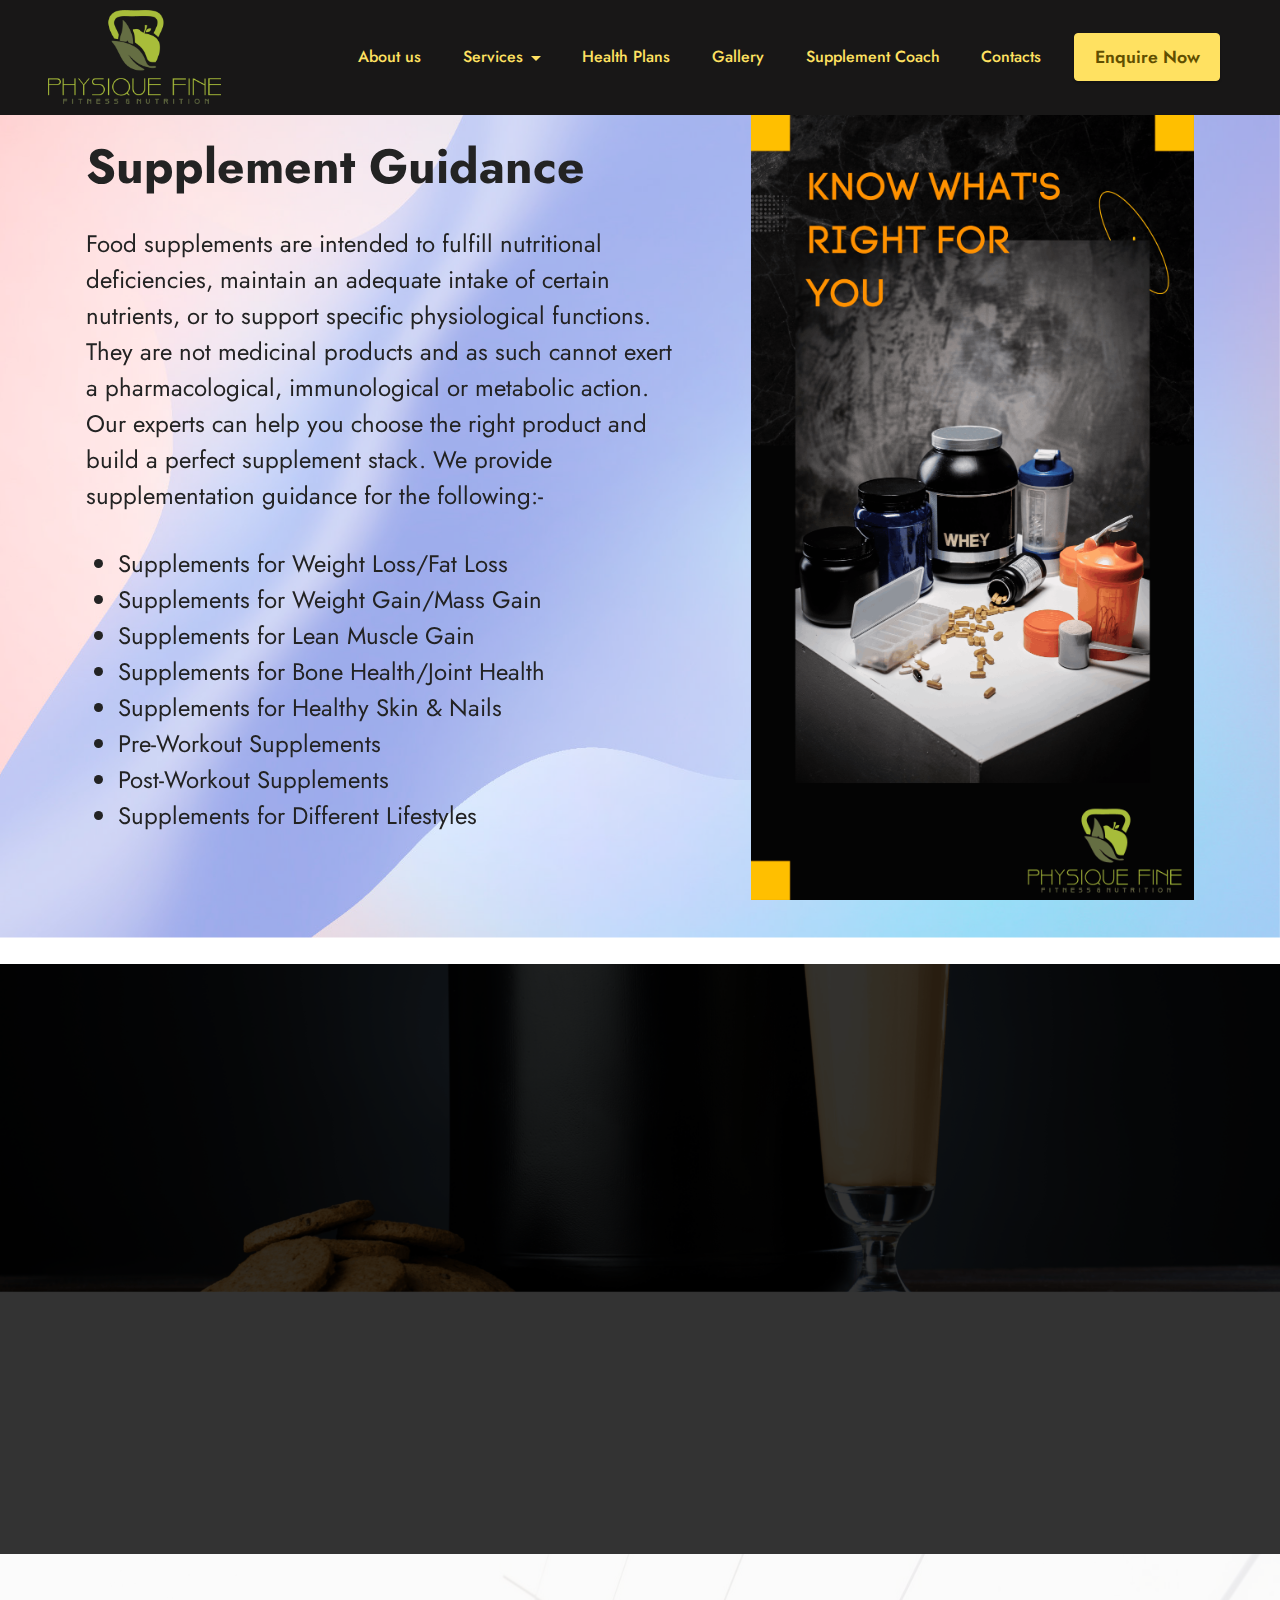
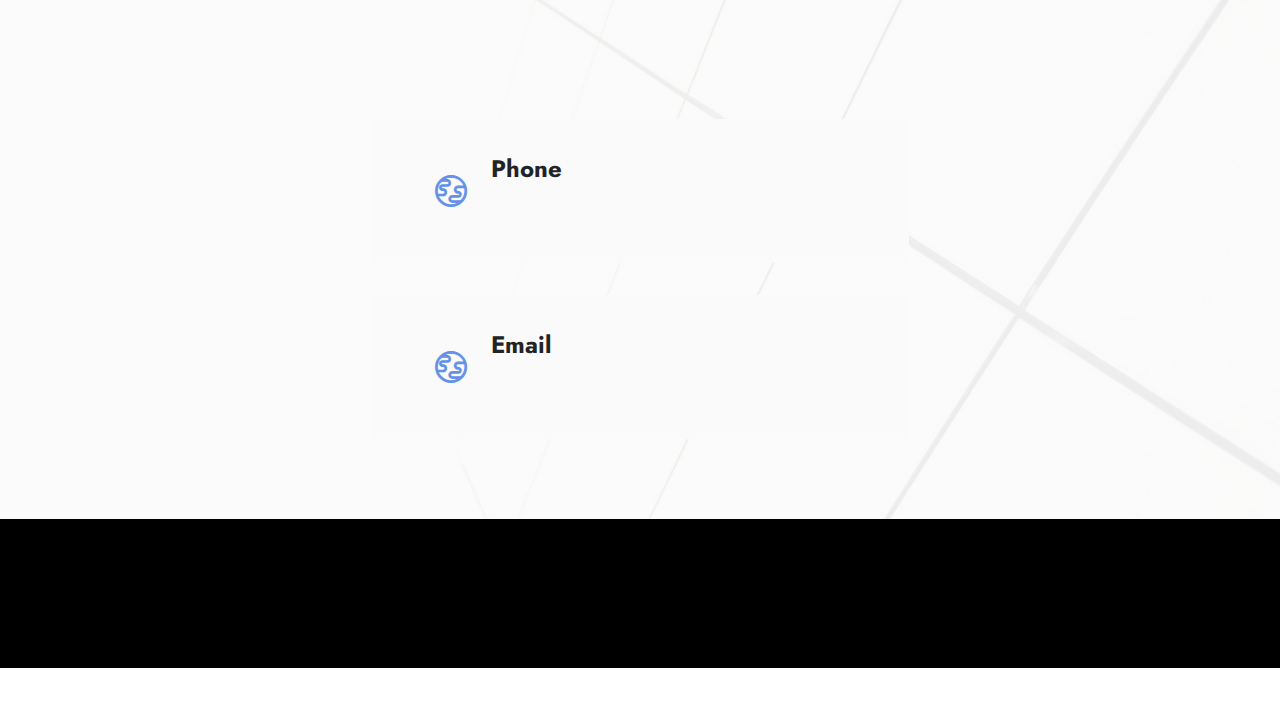
==== commit 322acd66: "Update Supplement Guidance.html" ====
--- a/Supplement Guidance.html
+++ b/Supplement Guidance.html
@@ -174,9 +174,9 @@
                     </div>
                 </div>
             </div>
-            <div class="map-wrapper col-12 col-md-6">
+            <!-- <div class="map-wrapper col-12 col-md-6">
                 <div class="google-map"><iframe frameborder="0" style="border:0" src="https://www.google.com/maps/embed?pb=!1m18!1m12!1m3!1d3509.7653980012365!2d76.96633771418098!3d28.396152982511627!2m3!1f0!2f0!3f0!3m2!1i1024!2i768!4f13.1!3m3!1m2!1s0x390d3d559c1feaa1%3A0x4ee186bedd0ddeb6!2sVatika%20India%20Next!5e0!3m2!1sen!2sin!4v1638292955196!5m2!1sen!2sin" allowfullscreen=""></iframe></div>
-            </div>
+            </div> -->
         </div>
     </div>
 </section>
@@ -238,4 +238,4 @@
  <div id="scrollToTop" class="scrollToTop mbr-arrow-up"><a style="text-align: center;"><i class="mbr-arrow-up-icon mbr-arrow-up-icon-cm cm-icon cm-icon-smallarrow-up"></i></a></div>
     <input name="animation" type="hidden">
   </body>
-</html>+</html>
